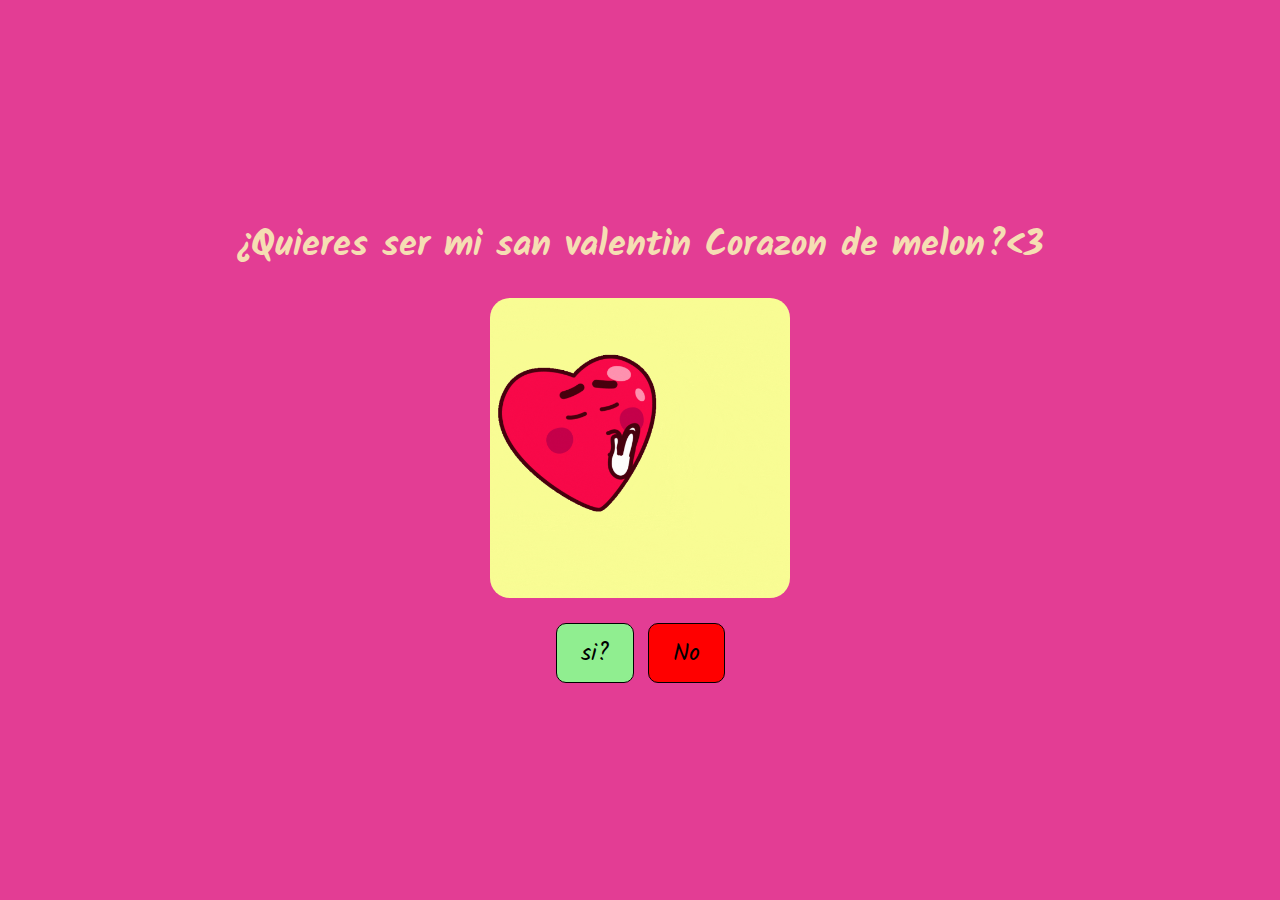
==== index.html @ 17e31ab2 "Update and rename valentin.html to index.html" ====
<!DOCTYPE html>
<html lang="en">
<head>
    <meta charset="UTF-8">
    <meta name="viewport" content="width=device-width, initial-scale=1.0">
    <title><3??</title>
    <link rel="preconnect" href="https://fonts.googleapis.com">
    <link rel="preconnect" href="https://fonts.gstatic.com" crossorigin>
    <link href="https://fonts.googleapis.com/css2?family=Kalam&display=swap" rel="stylesheet">
    <link rel="icon" type="image/x-icon" href="assets/Heart_corazón.svg.png">
    <link rel="stylesheet" href="style.css">
</head>
<body>
    <h1 class="question">¿Quieres ser mi san valentin Corazon de melon?<3</h1>
    <img src="assets/heart.gif" alt="" width="300px" height="300px" class="giffy">
    <div class="buttons">
        <button class="button yes" onclick="yes()">si?</button>
        <button class="button no" onclick="no()">No</button>
    </div>
    <h1 class="text">te amooooo</h1>
    <script src="script.js"></script>
</body>
</html>
---- style.css ----
* {
    margin: 0;
    padding: 0;
    box-sizing: border-box;
    font-size: 1.5rem;
    font-family: 'Kalam', cursive;
    color: wheat;
}
body {
    position: relative;
    height: 100vh;
    width: 100%;
    display: flex;
    align-items: center;
    justify-content: center;
    flex-direction: column;
    gap: 1rem;
    overflow: hidden;
    background-color: rgba(227, 61, 148);
}
button {
    font-size: 1rem;
    padding: .4rem 1rem;
    border: 1px solid #000000;
    border-radius: 10px;
    color: #000000;
}

.yes {
    background-color: lightgreen;
    
}
.yes:hover {
    background-color: rgba(0,200,0,1);
    
}
.no {
    background-color: red;
}
.no:hover {
    background-color: rgba(200,0,0,1);
}
.giffy {
    border-radius: 20px;
}
.heart {
position: absolute;
animation: heartAnimation 5.5s ease-out forwards;
}
.question {
text-align: center;
}
.text {
display: none;

}
.heart1 {
animation-name: heartAnimation1;
}
.heart2 {
animation-name: heartAnimation2;
}
.heart3 {
animation-name: heartAnimation3;
}
@keyframes heartAnimation1 {
0% {
    opacity: 1;
    transform: translateY(-25%);
}
100% {
    opacity: 0;
    transform: translateY(100px);
}
}
@keyframes heartAnimation2 {
0% {
    opacity: 1;
    transform: translateY(-25%) rotate(0deg);
}
100% {
    opacity: 0;
    transform: translateY(100px) rotate(360deg);
}
}
@keyframes heartAnimation3 {
0% {
    opacity: 1;
    transform: translateY(0) scale(1);
}
100% {
    opacity: 0;
    transform: translateY(100px) scale(0);
}
}
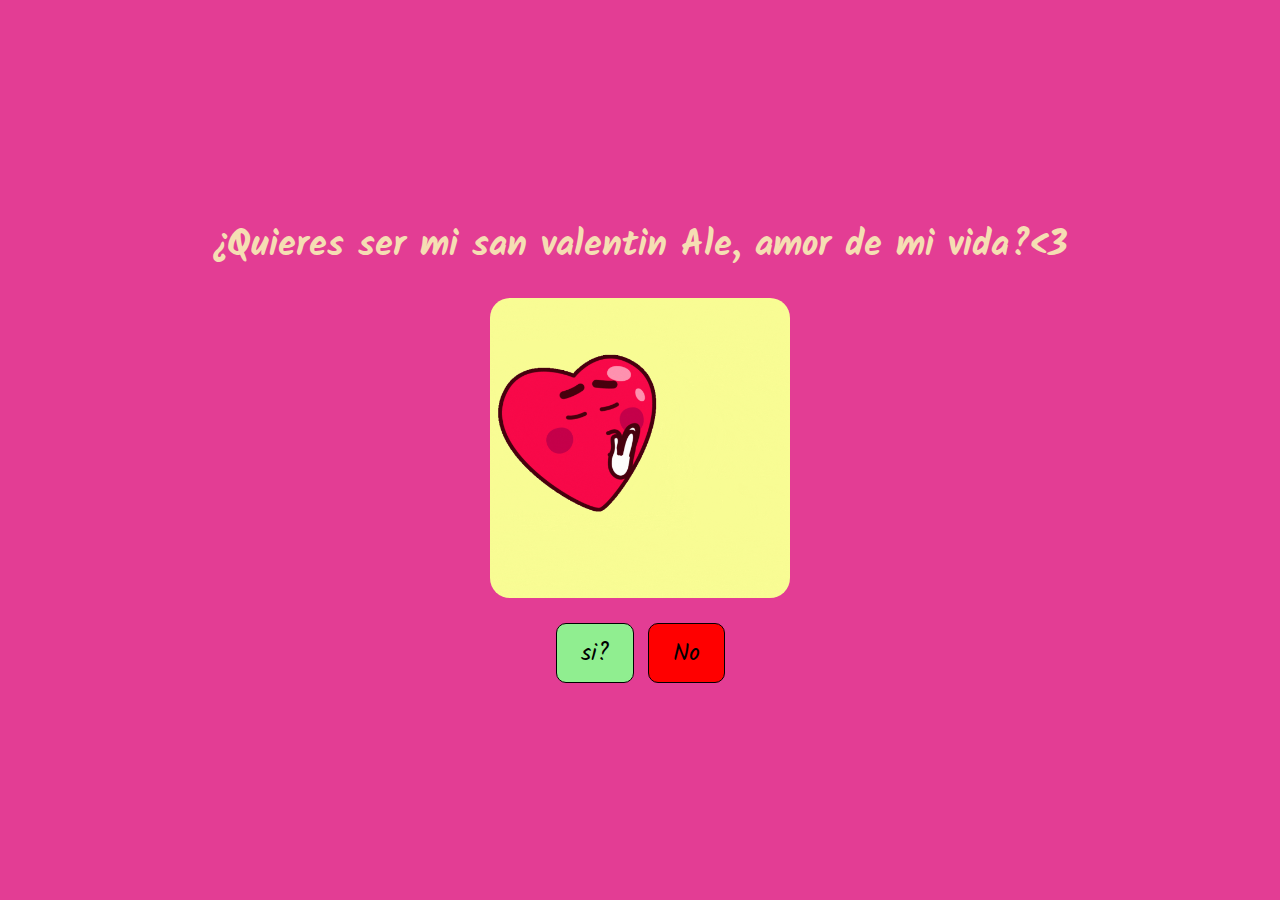
==== commit d5c47f5c: "Update index.html" ====
--- a/index.html
+++ b/index.html
@@ -11,7 +11,7 @@
     <link rel="stylesheet" href="style.css">
 </head>
 <body>
-    <h1 class="question">¿Quieres ser mi san valentin Corazon de melon?<3</h1>
+    <h1 class="question">¿Quieres ser mi san valentin Ale, amor de mi vida?<3</h1>
     <img src="assets/heart.gif" alt="" width="300px" height="300px" class="giffy">
     <div class="buttons">
         <button class="button yes" onclick="yes()">si?</button>
